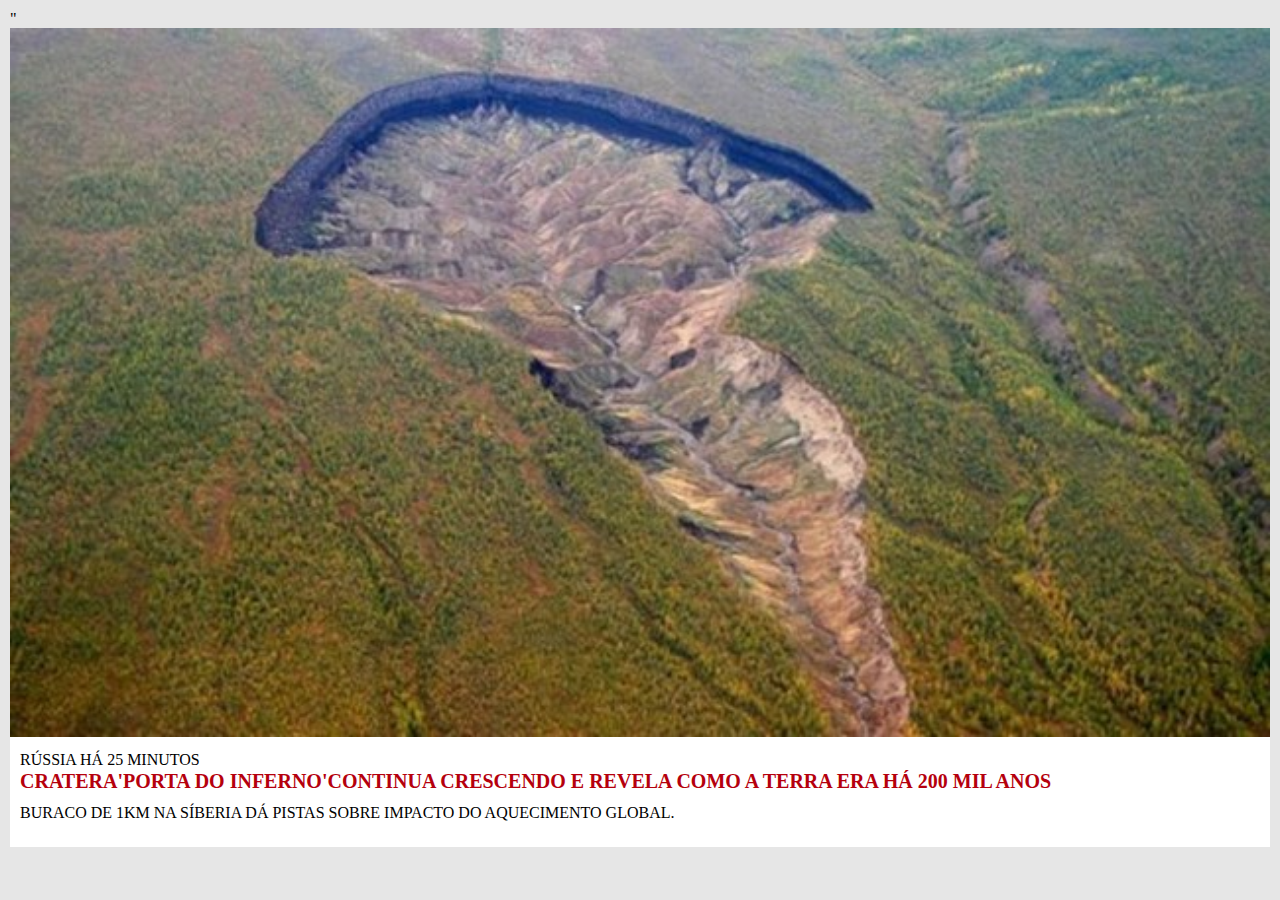
==== pm-proj002/index.html @ cbb0459e "primeiro commit" ====
<!DOCTYPE html>
<html lang="pt-br">

<head>
   <meta charset="UTF-8">
    <title>pm-proj002</title>
    
    <link href="https://fonts.googleapis.com/css?family=Open+Sans" rel="stylesheet">"
    
    <link rel="stylesheet" href="estilo.css">
    
</head>
<body>
  
   <div class="noticia">
             
      <a href="http://bit.ly/pm-pro002-noticia">
          <img src="cratera.jpg" alt="foto da Cratera">
      </a> 
      
      <div class="texto">
      
         <div class="detalhes">
          <span class="local">Rússia</span>
          <span class="quando">Há 25 minutos</span>
         <div/>
         
         <h2>
         <a href="http://bit.ly/pm-proj002-noticia">
           Cratera'Porta do Inferno'continua crescendo e revela como a Terra era há 200 mil anos
         </a>   
         </h2>
         
         <p>Buraco de 1km na Síberia dá pistas sobre impacto do aquecimento global.</p>
         
       </div> 
</body>   
</html>
---- pm-proj002/estilo.css ----
*{
    margin: 0;
    padding: 0;
}

body {
  background-color: #e6e6e6;
  padding: 10px;
  font-family: 'Ópen Sans';
    
}

.noticia {
    background-color: white;
}

.noticia img {
    width: 100%
}

.noticia .texto {
    padding: 10px;
}

.noticia .detalhes {
    margin-bottom: 15px;
    text-transform: uppercase;
}
.noticia h2 {
    margin-bottom: 10px;
    font-size: 20px;
    line-height: 25px;
}

.noticia h2 a {
    text-decoration: none;
    color: #b5000d;
}

.noticia .quando {
    color: #e6e6e6
    font-size: 16px;
}
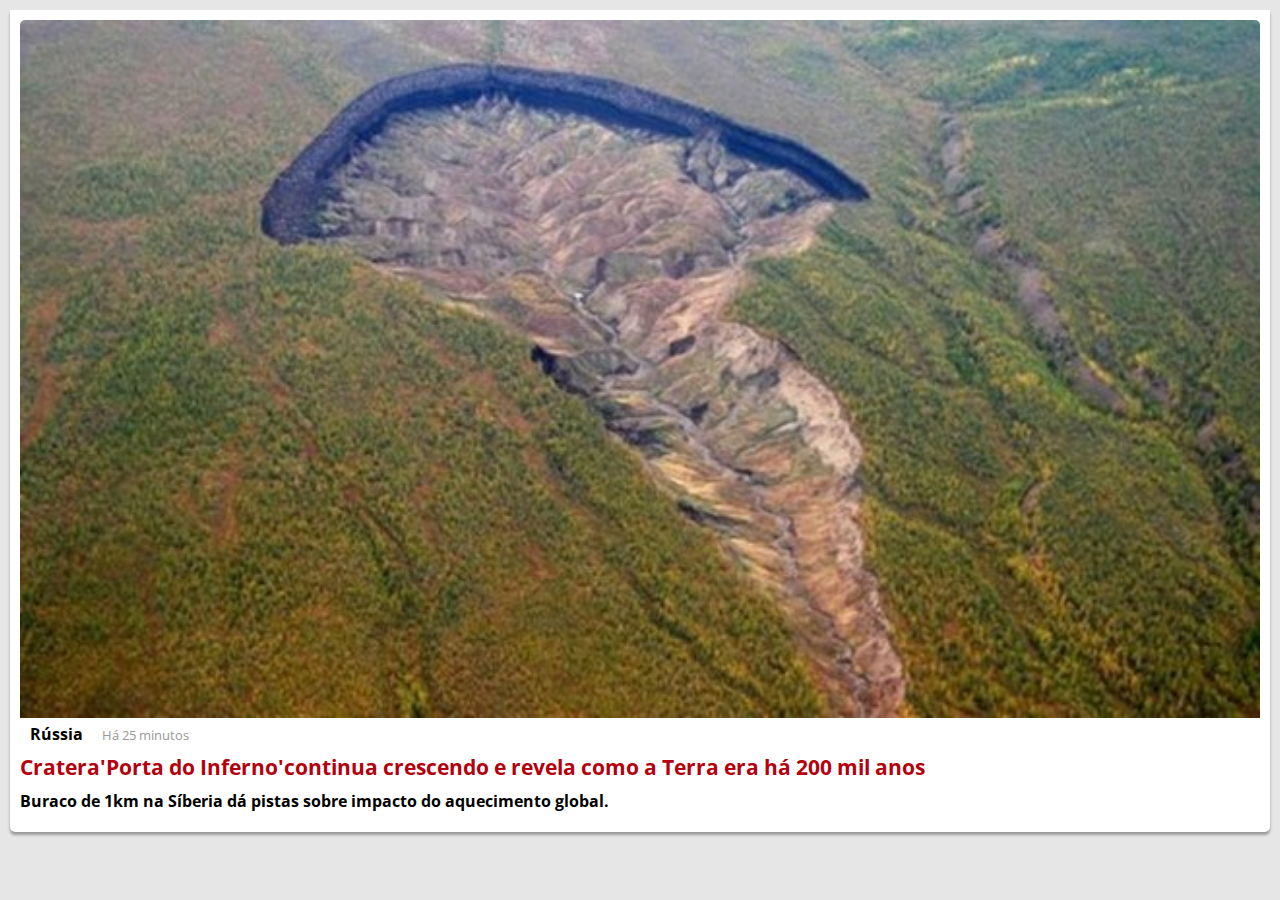
==== commit 84c6c3e8: "segundo commit" ====
--- a/pm-proj002/index.html
+++ b/pm-proj002/index.html
@@ -1,11 +1,10 @@
 <!DOCTYPE html>
 <html lang="pt-br">
-
 <head>
    <meta charset="UTF-8">
-    <title>pm-proj002</title>
+   <title>pm-proj002</title>
     
-    <link href="https://fonts.googleapis.com/css?family=Open+Sans" rel="stylesheet">"
+    <link href="https://fonts.googleapis.com/css?family=Open+Sans" rel="stylesheet">
     
     <link rel="stylesheet" href="estilo.css">
     
@@ -14,16 +13,17 @@
   
    <div class="noticia">
              
-      <a href="http://bit.ly/pm-pro002-noticia">
+      <a href="http://bit.ly/pm-proj002-noticia">
           <img src="cratera.jpg" alt="foto da Cratera">
       </a> 
       
-      <div class="texto">
+       <div class="texto">
+       </div>
       
-         <div class="detalhes">
+    <div class="detalhes">
           <span class="local">Rússia</span>
           <span class="quando">Há 25 minutos</span>
-         <div/>
+    <div/>
          
          <h2>
          <a href="http://bit.ly/pm-proj002-noticia">
@@ -31,8 +31,12 @@
          </a>   
          </h2>
          
-         <p>Buraco de 1km na Síberia dá pistas sobre impacto do aquecimento global.</p>
          
-       </div> 
-</body>   
+        <h3><p>Buraco de 1km na Síberia dá pistas sobre impacto do aquecimento global.</p>
+        </h3>
+        
+    </div>
+    </div>
+    </body>   
 </html>
+
--- a/pm-proj002/estilo.css
+++ b/pm-proj002/estilo.css
@@ -4,40 +4,70 @@
 }
 
 body {
-  background-color: #e6e6e6;
-  padding: 10px;
-  font-family: 'Ópen Sans';
+    background-color:#e6e6e6;
+    padding: 10px;
+    font-family: 'Open Sans';
+   
     
 }
 
 .noticia {
-    background-color: white;
+    background-color: #fff;
+    border-radius:  0 0 5px 5px;
+    box-shadow: 0px 3px 3px #999999;
+    padding: 10px
+   
 }
 
 .noticia img {
-    width: 100%
+    width: 100%;
+    border-radius: 5px 5px 0 0;
+
+
 }
 
 .noticia .texto {
-    padding: 10px;
+    padding-left: 100px; 
+
+
 }
 
-.noticia .detalhes {
-    margin-bottom: 15px;
+
+
+.noticias .detalhes {
+    margin-bottom: 10px;
     text-transform: uppercase;
 }
-.noticia h2 {
+
+.noticia h2{
     margin-bottom: 10px;
-    font-size: 20px;
+    font-size: 21px;
     line-height: 25px;
+    margin-top: 10px;
 }
 
-.noticia h2 a {
+.noticia h2 a{
     text-decoration: none;
     color: #b5000d;
+
 }
 
+
+.noticia .local{
+    font-weight: bold;
+    margin-left: 10px;
+}
+    
 .noticia .quando {
-    color: #e6e6e6
+    color: #999999;
+    font-size: 13px;
+    margin-left: 15px;
+}
+
+
+.noticia h3{
     font-size: 16px;
-}+    text-decoration: none;
+    margin-bottom: 10px;
+    font-family: 'Open Sans';
+} 
